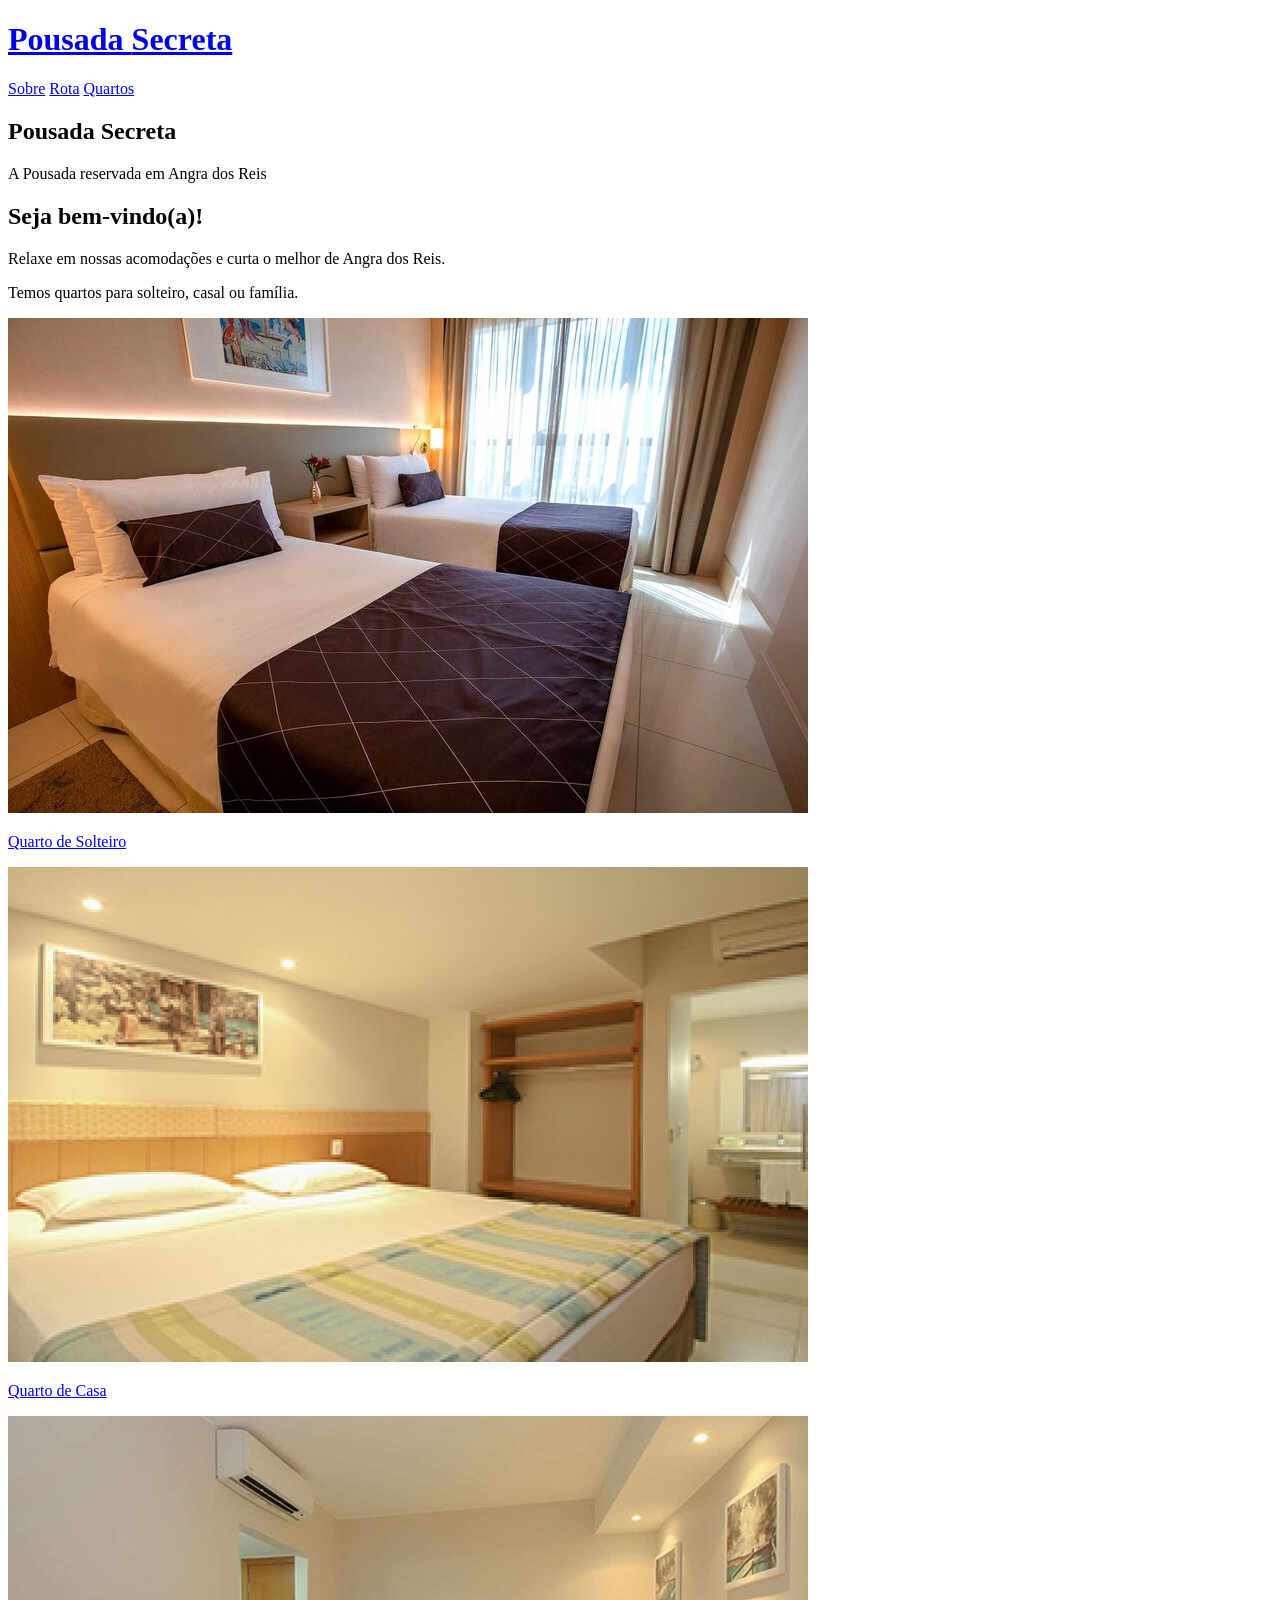
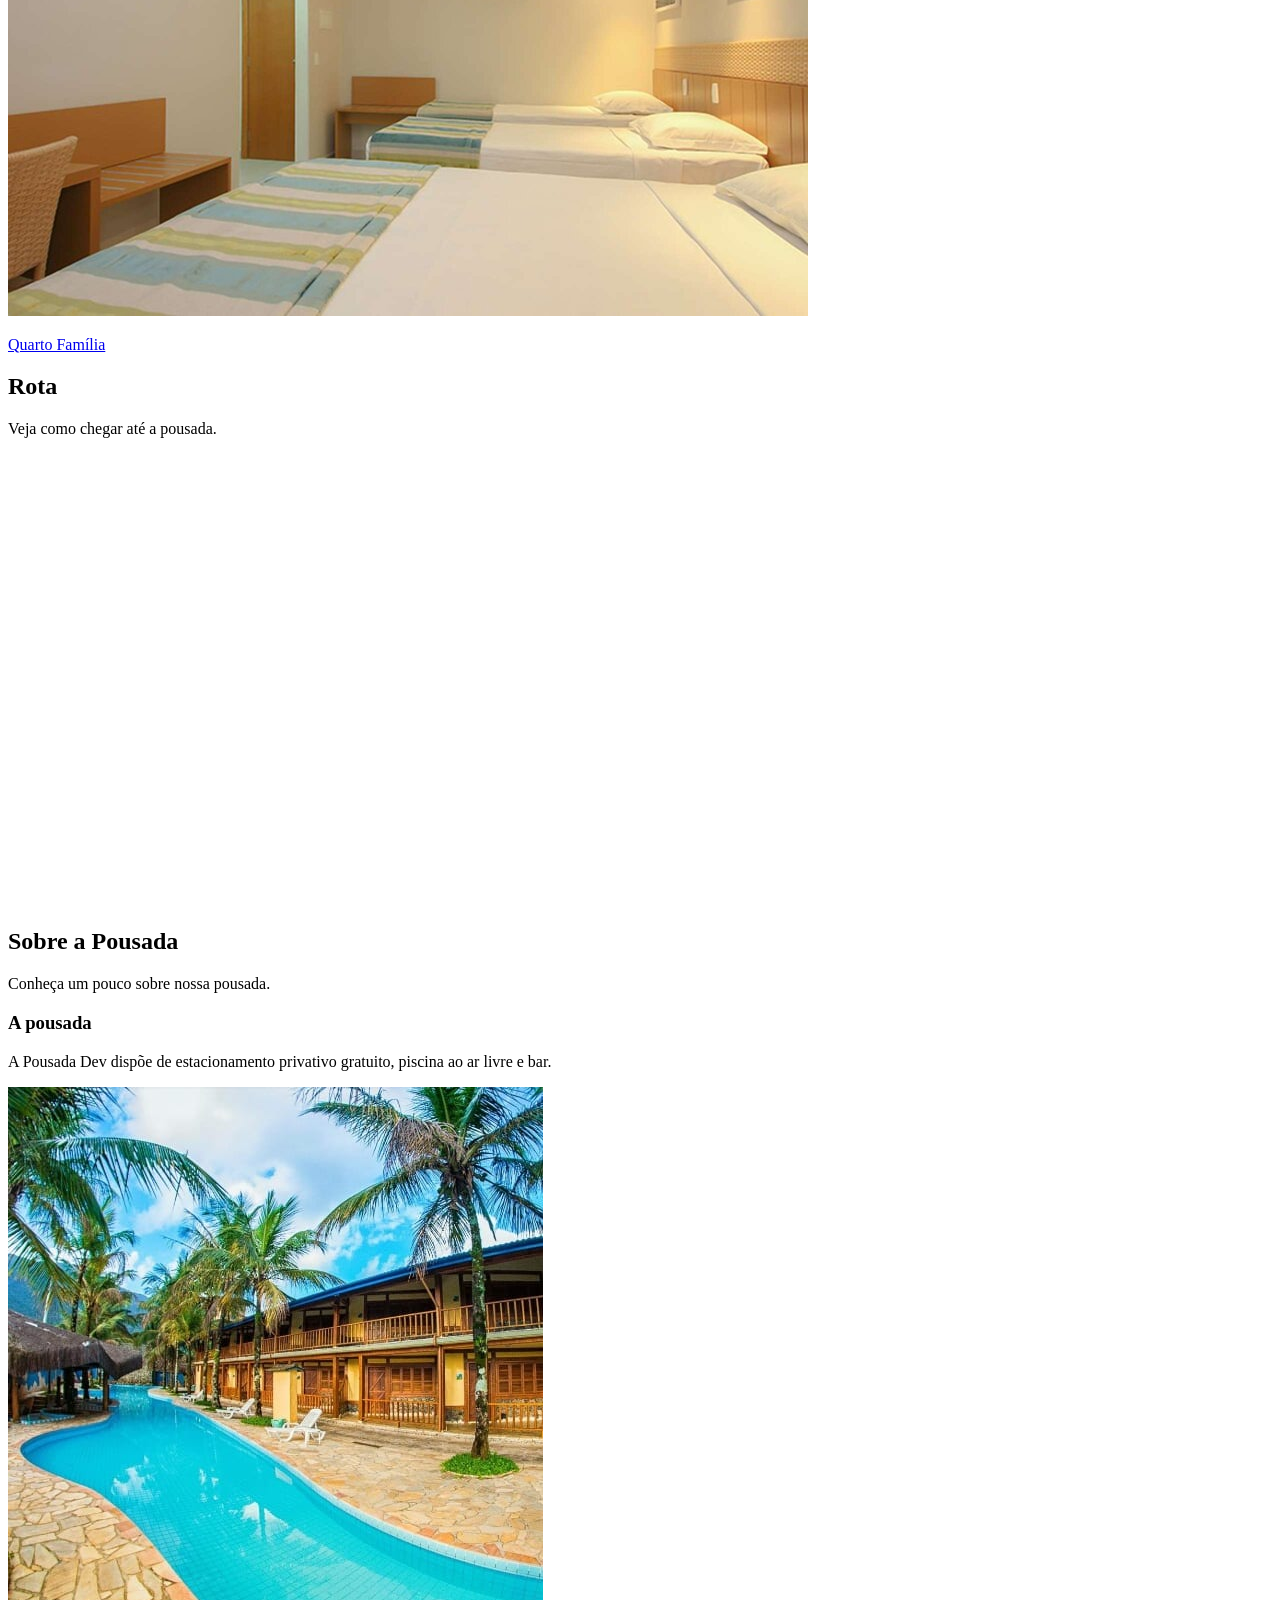
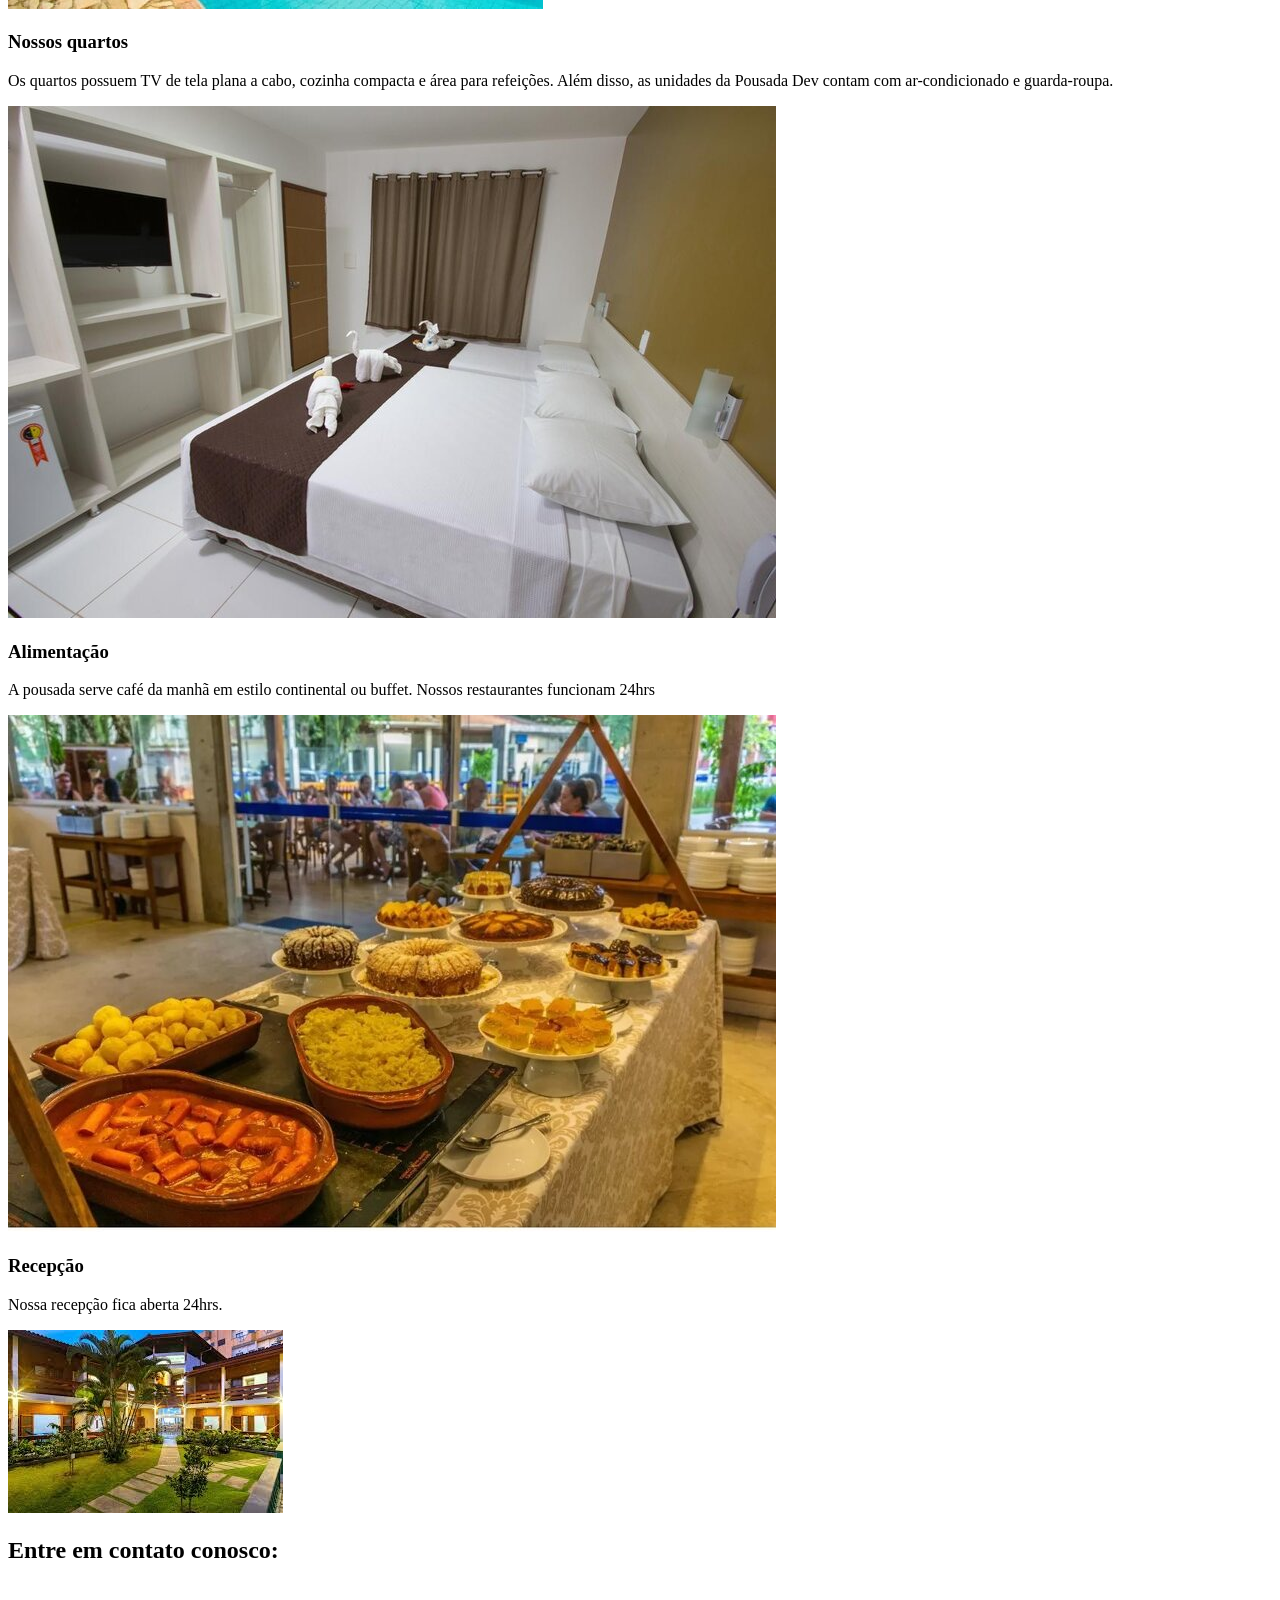
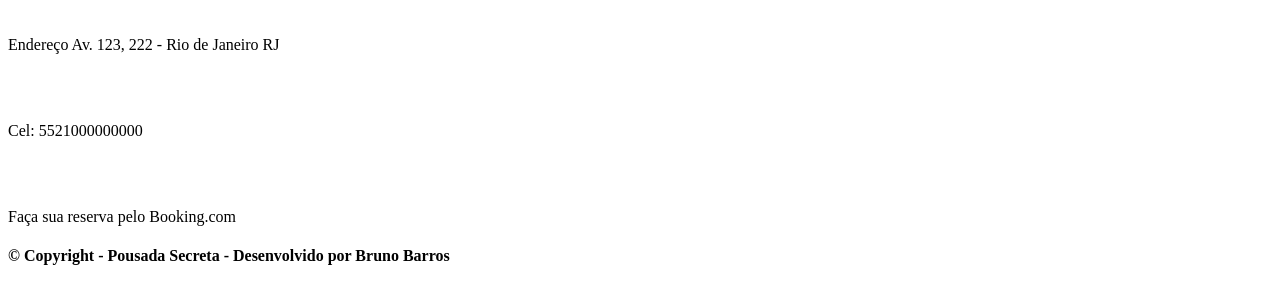
==== index.html @ 0c1446df "adicionando html do projeto ao repositório" ====
<!DOCTYPE html>
<html lang="pt-br">
<head>
    <meta charset="UTF-8">
    <meta name="viewport" content="width=device-width, initial-scale=1.0">
    <link rel="stylesheet" href="style/style.css">
    <title>Pousada Secreta</title>
</head>
<body>
    <header>
        <a href="index.html"><h1>Pousada <span>Secreta</span></h1></a>
        <nav>
            <a href="#sobre">Sobre</a>
            <a href="#rota">Rota</a>
            <a href="./pagina-quartos/quartos.html">Quartos</a>
        </nav>
    </header>
    <main>
        <section class="banner">
            <div>
                <h2>Pousada Secreta</h2>
                <p>A Pousada reservada em Angra dos Reis</p>
            </div>            
        </section>
        <section class="apresentacao">
            <div class="apresentacao-text">
                <h2>Seja bem-vindo(a)!</h2>
                <p>Relaxe em nossas acomodações e curta o melhor de Angra dos Reis.</p>
                <p>Temos quartos para solteiro, casal ou família.</p>
            </div>
            <div class="apresentacao-cards">
                <div class="card">
                    <a href="./pagina-quartos/quartos.html#quarto-solteiro-card">
                        <img src="./assets/quarto-solteiro1.jpg" alt="Quarto de Solteiro">
                        <p>Quarto de Solteiro</p>
                    </a>
                </div>
                <div class="card">
                    <a href="./pagina-quartos/quartos.html#quarto-casal-card">
                        <img src="./assets/quarto-casal1.jpg" alt="Quarto de Casal">
                        <p>Quarto de Casa</p>
                    </a>
                </div>
                <div class="card">
                    <a href="./pagina-quartos/quartos.html#quarto-familia-card">
                        <img src="./assets/quarto-familia1.jpg" alt="Quarto Família">
                        <p>Quarto Família</p>
                    </a>
                </div>
            </div>
        </section>
        <section class="rota" id="rota">
            <h2>Rota</h2>
            <p>Veja como chegar até a pousada.</p>
            <iframe src="https://www.google.com/maps/embed?pb=!1m18!1m12!1m3!1d3673.10912066254!2d-43.36525837217306!3d-22.98301451259439!2m3!1f0!2f0!3f0!3m2!1i1024!2i768!4f13.1!3m3!1m2!1s0x9bda2c2293fa63%3A0x539cb07246f0e38d!2sVia%20Parque%20Shopping!5e0!3m2!1spt-BR!2sbr!4v1790954673496!5m2!1spt-BR!2sbr" width="600" height="450" style="border:0;" allowfullscreen="" loading="lazy" referrerpolicy="strict-origin-when-cross-origin"></iframe>
        </section>
        <section class="sobre" id="sobre">
            <h2>Sobre a Pousada</h2>
            <p>Conheça um pouco sobre nossa pousada.</p>
            <div class="sobre-cards">
                <div class="card">
                    <div class="card-text">
                        <h3>A pousada</h3>
                        <p>A Pousada Dev dispõe de estacionamento privativo gratuito, piscina ao ar livre e bar.</p>
                    </div>
                    <img src="./assets/img1.jpg" alt="A Pousada">
                </div>
                <div class="card">
                    <div class="card-text">
                        <h3>Nossos quartos</h3>
                        <p>Os quartos possuem TV de tela plana a cabo, cozinha compacta e área para refeições. Além disso, as unidades da Pousada Dev contam com ar-condicionado e guarda-roupa.</p>
                    </div>
                    <img src="./assets/img2.jpg" alt="Quartos">
                </div>
                <div class="card">
                    <div class="card-text">
                        <h3>Alimentação</h3>
                        <p>A pousada serve café da manhã em estilo continental ou buffet.
                        Nossos restaurantes funcionam 24hrs</p>
                    </div>
                    <img src="./assets/img3.jpg" alt="A Pousada">
                </div>
                <div class="card">
                    <div class="card-text">
                        <h3>Recepção</h3>
                        <p>Nossa recepção fica aberta 24hrs.</p>
                    </div>
                    <img src="./assets/img5.jpg" alt="A Pousada">
                </div>
            </div>
        </section>
    </main>
    <footer>
        <section class="contato" id="contato">
            <div>
                <h2>Entre em contato conosco:</h2>
            </div>
            <div>
                <img src="./assets/icones/endereco.png" alt="Endereço">
                <p>Endereço Av. 123, 222 - Rio de Janeiro RJ</p>
            </div>
            <div>
                <img src="./assets/icones/telefone.png" alt="Telefone">
                <p>Cel: 5521000000000</p>
            </div>
            <div>
                <img src="./assets/icones/calendario.png" alt="Reserva">
                <p>Faça sua reserva pelo Booking.com</p>
            </div>

        </section>
        <section class="copyright">
            <h4>&copy; Copyright - Pousada Secreta - Desenvolvido por <span>Bruno Barros</span></h4>
        </section>

    </footer>
    
</body>
</html>
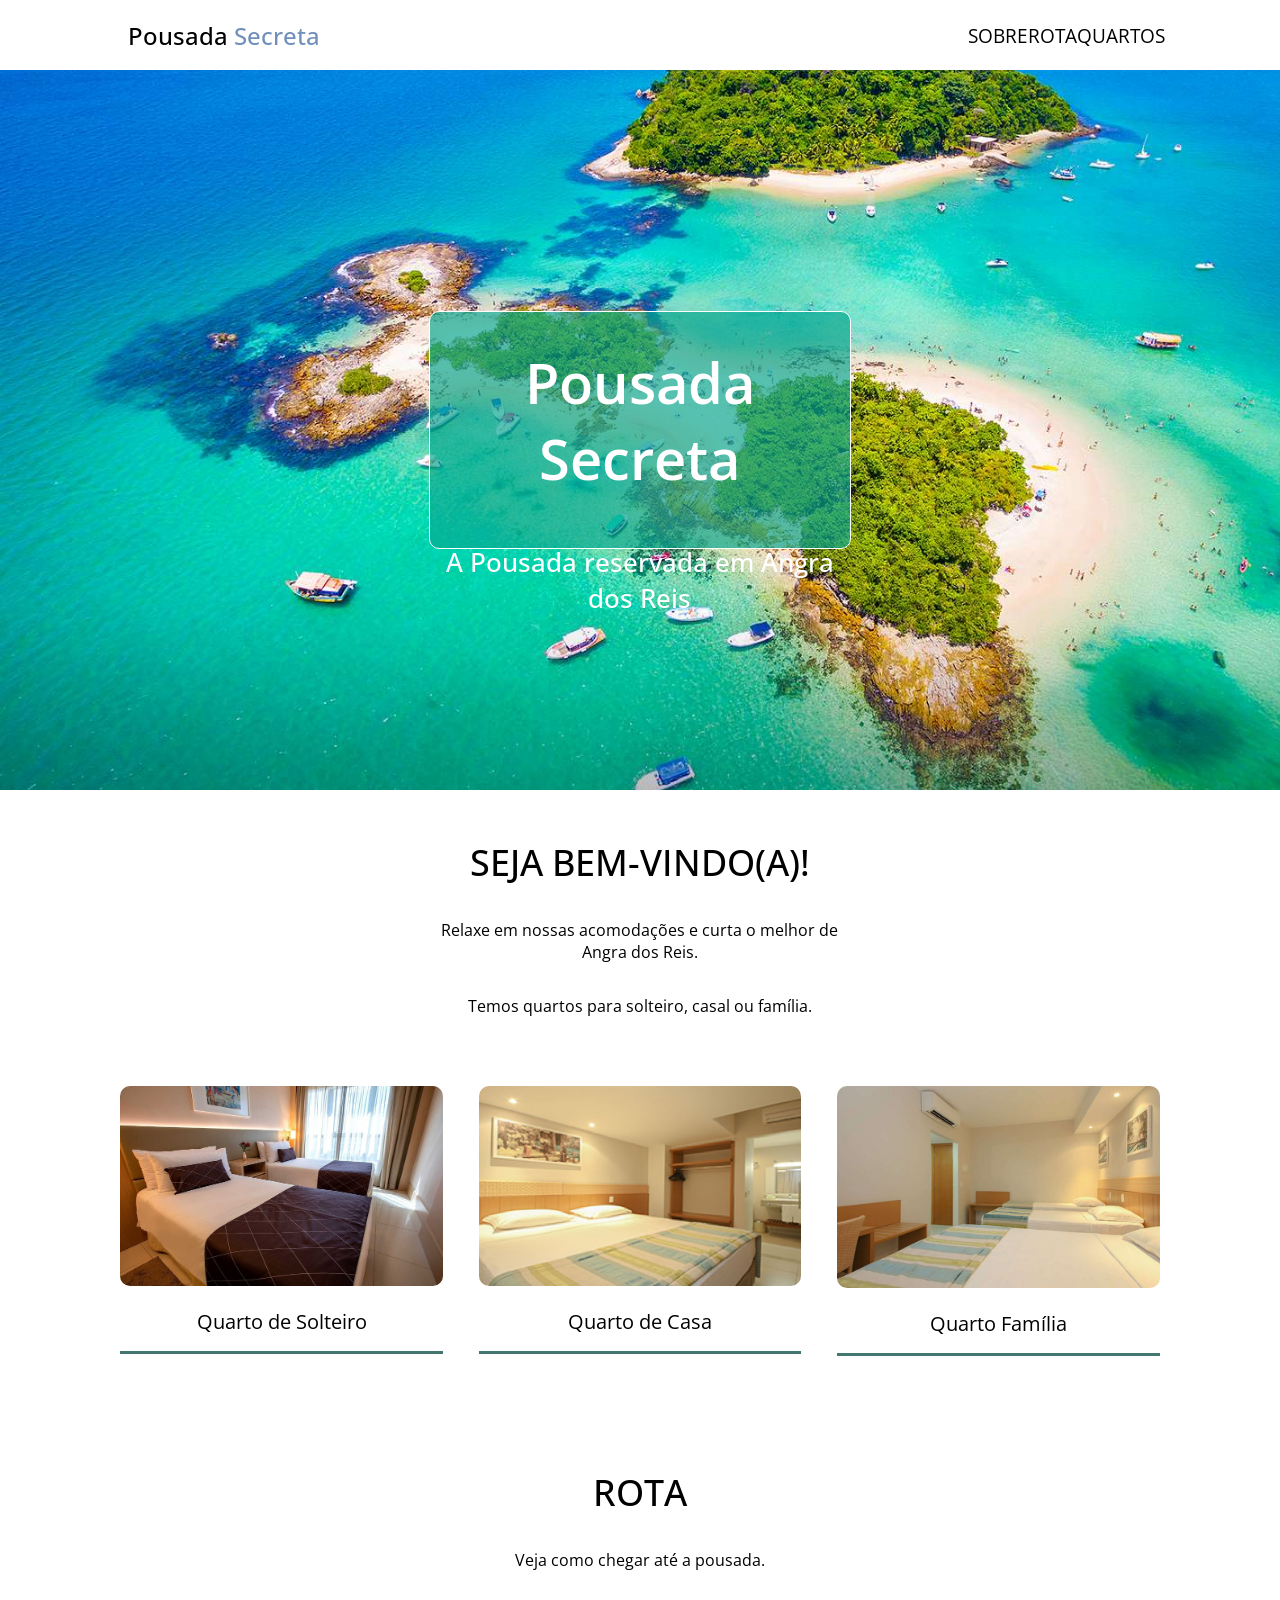
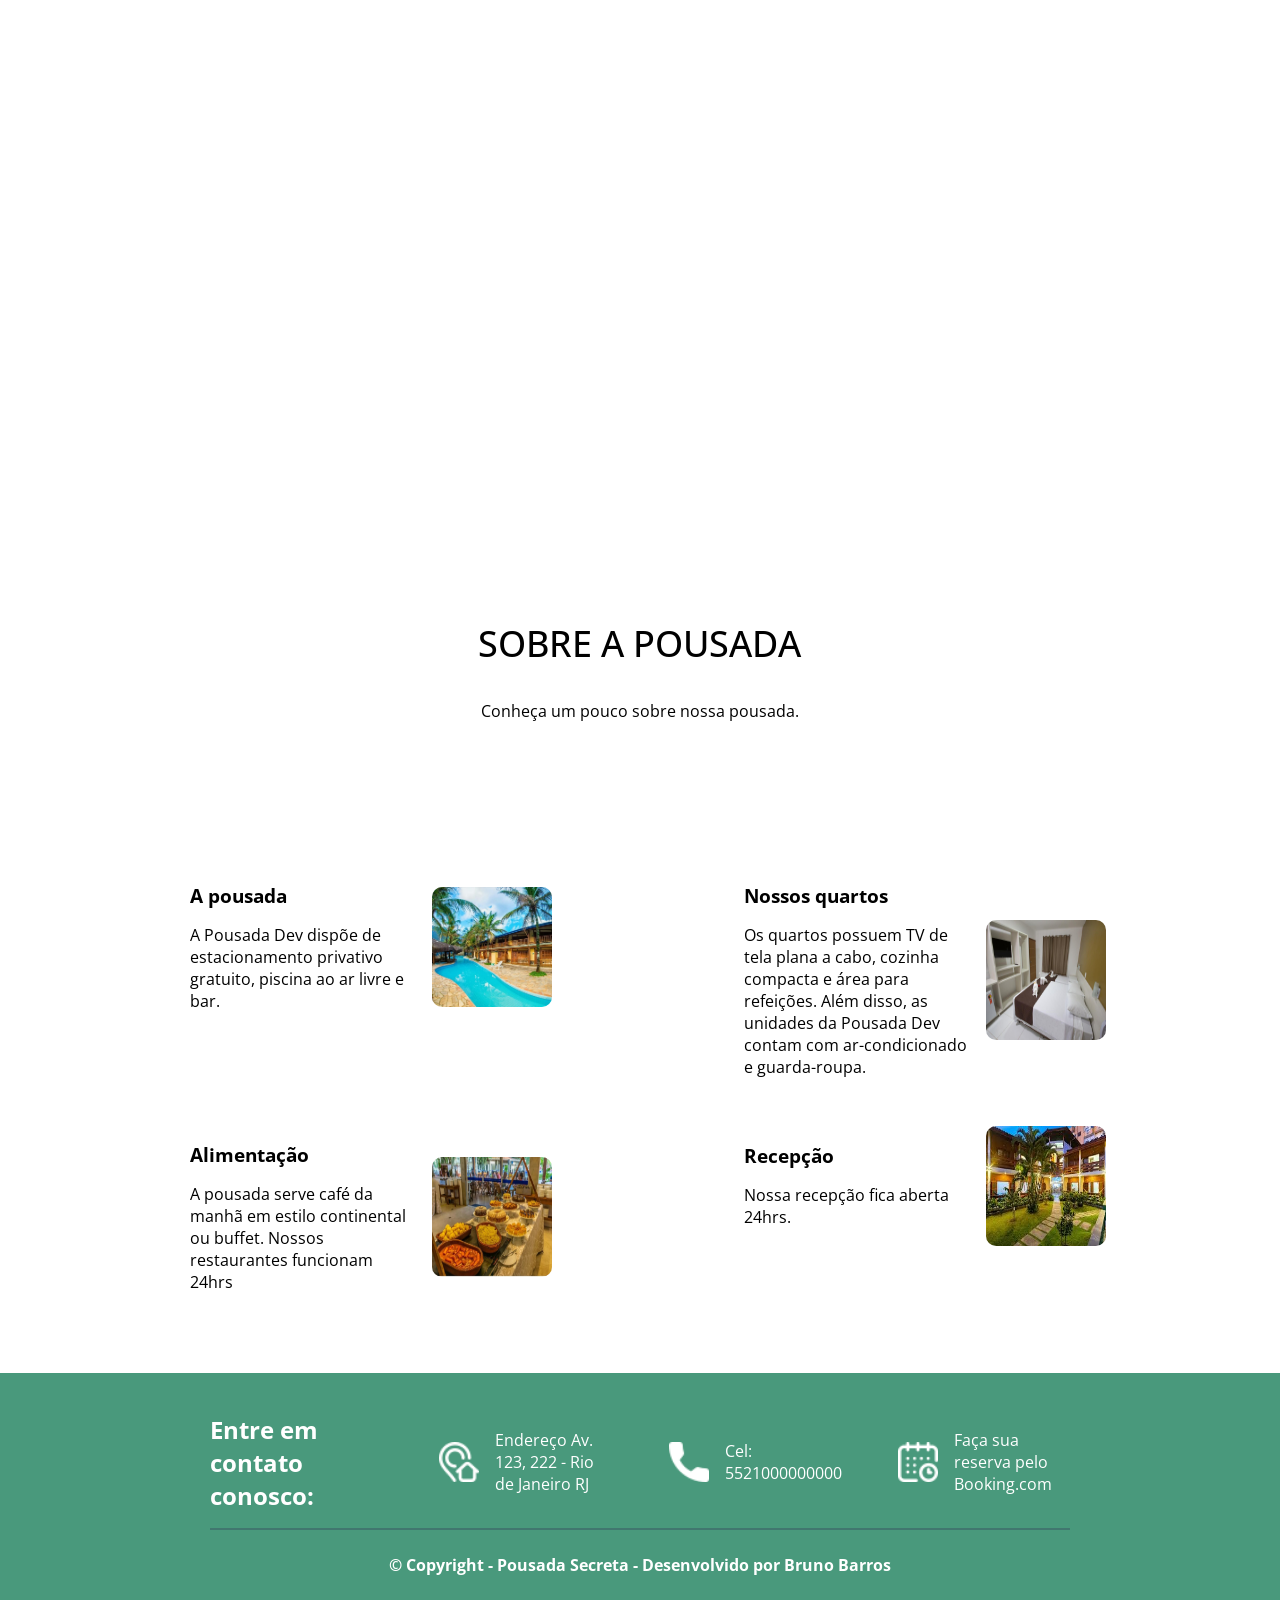
==== commit 81426a95: "adicionando estilo da primeira aba do projeto" ====
--- a/index.html
+++ b/index.html
@@ -4,6 +4,9 @@
     <meta charset="UTF-8">
     <meta name="viewport" content="width=device-width, initial-scale=1.0">
     <link rel="stylesheet" href="style/style.css">
+    <link rel="preconnect" href="https://fonts.googleapis.com">
+    <link rel="preconnect" href="https://fonts.gstatic.com" crossorigin>
+    <link href="https://fonts.googleapis.com/css2?family=Open+Sans:ital,wght@0,300..800;1,300..800&display=swap" rel="stylesheet">
     <title>Pousada Secreta</title>
 </head>
 <body>
@@ -17,13 +20,13 @@
     </header>
     <main>
         <section class="banner">
-            <div>
+            <div class="banner-text container">
                 <h2>Pousada Secreta</h2>
                 <p>A Pousada reservada em Angra dos Reis</p>
             </div>            
         </section>
         <section class="apresentacao">
-            <div class="apresentacao-text">
+            <div class="container">
                 <h2>Seja bem-vindo(a)!</h2>
                 <p>Relaxe em nossas acomodações e curta o melhor de Angra dos Reis.</p>
                 <p>Temos quartos para solteiro, casal ou família.</p>
@@ -50,29 +53,33 @@
             </div>
         </section>
         <section class="rota" id="rota">
-            <h2>Rota</h2>
-            <p>Veja como chegar até a pousada.</p>
-            <iframe src="https://www.google.com/maps/embed?pb=!1m18!1m12!1m3!1d3673.10912066254!2d-43.36525837217306!3d-22.98301451259439!2m3!1f0!2f0!3f0!3m2!1i1024!2i768!4f13.1!3m3!1m2!1s0x9bda2c2293fa63%3A0x539cb07246f0e38d!2sVia%20Parque%20Shopping!5e0!3m2!1spt-BR!2sbr!4v1790954673496!5m2!1spt-BR!2sbr" width="600" height="450" style="border:0;" allowfullscreen="" loading="lazy" referrerpolicy="strict-origin-when-cross-origin"></iframe>
+            <div class="container">
+                <h2>Rota</h2>
+                <p>Veja como chegar até a pousada.</p>
+            </div>            
+            <iframe src="https://www.google.com/maps/embed?pb=!1m18!1m12!1m3!1d3673.10912066254!2d-43.36525837217306!3d-22.98301451259439!2m3!1f0!2f0!3f0!3m2!1i1024!2i768!4f13.1!3m3!1m2!1s0x9bda2c2293fa63%3A0x539cb07246f0e38d!2sVia%20Parque%20Shopping!5e0!3m2!1spt-BR!2sbr!4v1790954673496!5m2!1spt-BR!2sbr" width="100%" height="450" style="border:0;" allowfullscreen="" loading="lazy" referrerpolicy="strict-origin-when-cross-origin"></iframe>
         </section>
         <section class="sobre" id="sobre">
-            <h2>Sobre a Pousada</h2>
-            <p>Conheça um pouco sobre nossa pousada.</p>
+            <div class="container">
+                <h2>Sobre a Pousada</h2>
+                <p>Conheça um pouco sobre nossa pousada.</p>
+            </div>
             <div class="sobre-cards">
-                <div class="card">
+                <div class="cards">
                     <div class="card-text">
                         <h3>A pousada</h3>
                         <p>A Pousada Dev dispõe de estacionamento privativo gratuito, piscina ao ar livre e bar.</p>
                     </div>
                     <img src="./assets/img1.jpg" alt="A Pousada">
                 </div>
-                <div class="card">
+                <div class="cards">
                     <div class="card-text">
                         <h3>Nossos quartos</h3>
                         <p>Os quartos possuem TV de tela plana a cabo, cozinha compacta e área para refeições. Além disso, as unidades da Pousada Dev contam com ar-condicionado e guarda-roupa.</p>
                     </div>
                     <img src="./assets/img2.jpg" alt="Quartos">
                 </div>
-                <div class="card">
+                <div class="cards">
                     <div class="card-text">
                         <h3>Alimentação</h3>
                         <p>A pousada serve café da manhã em estilo continental ou buffet.
@@ -80,7 +87,7 @@
                     </div>
                     <img src="./assets/img3.jpg" alt="A Pousada">
                 </div>
-                <div class="card">
+                <div class="cards">
                     <div class="card-text">
                         <h3>Recepção</h3>
                         <p>Nossa recepção fica aberta 24hrs.</p>
--- a/style/style.css
+++ b/style/style.css
@@ -0,0 +1,308 @@
+:root{
+    --cor-fundo-banner: #07a78fab;
+    --cor-fundo-footer: #49997c;
+    --cor-principal: #000;
+    --cor-detalhe: #41776f;
+    --cor-detalhe-topo: #708fbb;
+    --cor-branca: #fff;
+    
+}
+
+*{
+    margin: 0;
+    padding: 0;
+    box-sizing: border-box;
+    font-family: "Open Sans", sans-serif;
+    scroll-behavior: smooth;
+
+}
+
+main{
+    margin-top: 4.375rem;
+}
+
+.container{
+    width: 33%;
+    height: 200px;
+    display: flex;
+    align-items: center;
+    flex-direction: column;
+    margin: 0 auto;
+}
+
+.container h2{
+    font-size: 2.25rem;
+    color: var(--cor-principal);
+    font-weight: 500;
+    text-transform: uppercase;
+}
+
+.container p{
+    font-size: 1rem;
+    color: var(--cor-principal);
+    font-weight: 400;
+    text-align: center;
+    margin-top: 2rem;
+}
+
+/* ==========================================================================
+   Seção topo
+   ========================================================================== */
+
+header{
+    display: flex;
+    align-items: center;
+    justify-content: space-between;
+    padding: 0.5rem 10%;
+    width: 100%;
+    position: fixed;
+    top: 0;
+    background-color:var(--cor-branca);
+    height: 4.375rem;
+}
+
+header a{
+    text-decoration: none;
+    font-size: 1.2rem;
+    font-weight: 400;
+    
+}
+
+
+header a:visited{
+    color: var(--cor-principal);
+}
+
+header h1{
+    font-size: 1.5rem;
+    color: var(--cor-principal);
+    font-weight: 500;
+}
+
+header h1 span{
+    color: var(--cor-detalhe-topo);
+}
+
+header nav{
+    display: flex;
+    justify-content: space-between;
+    width: 18%;
+    text-transform: uppercase;
+}
+
+header nav a{
+    color: var(--cor-principal);
+    transition: all .3s ease-in-out;
+}
+
+header nav a:hover{
+    color: var(--cor-detalhe-topo);
+    font-size: 1.25rem;
+    font-weight: 600;
+    border-bottom: 2px solid var(--cor-detalhe-topo);
+}
+
+/* ==========================================================================
+   Seção Banner
+   ========================================================================== */
+
+.banner{
+    background-image: url(../assets/img-fundo.jpg);
+    background-size: cover;
+    background-attachment: fixed;
+    height: 80vh;
+    width: 100%;
+    display: flex;
+    align-items: center;
+    justify-content: center;
+    margin: 0 auto;
+}
+
+
+
+.banner-text{
+    height: 33%;
+    background-color: var(--cor-fundo-banner);
+    color: var(--cor-branca);
+    border: 1px solid var(--cor-branca);
+    border-radius: 10px;
+    margin: 0 auto;
+}
+
+.banner-text h2{
+    font-size: 3.5rem;
+    color: var(--cor-branca);
+    text-align: center;
+    font-weight: 600;
+    text-transform: none;
+    margin-top: 2rem;
+}
+
+.banner-text p{
+    font-size: 1.625rem;
+    font-weight: 500;
+    color: var(--cor-branca);
+    text-align: center;
+    padding: 1rem;
+}
+
+/* ==========================================================================
+   Seção Apresentação
+   ========================================================================== */
+
+.apresentacao{
+    display: flex;
+    align-items: center;
+    flex-direction: column;
+    height: 100%;
+    padding: 3rem 0;
+
+}
+
+.apresentacao-cards{
+    display: flex;
+    justify-content: space-around;
+    flex-direction: row;
+    width: 100%;
+    margin-top: 2rem;
+    padding: 1rem 8%
+}
+
+.card{
+    width: 30%;
+    height: 100%;
+    display: flex;
+    align-items: center;
+    justify-content: center;
+    flex-direction: column;
+    border-bottom: 3px solid var(--cor-detalhe);
+}
+
+.card img{
+    width: 100%;
+    height: 100%;
+    border-radius: 10px;
+}
+
+.card p{
+    font-size: 1.25rem;
+    color: var(--cor-principal);
+    text-align: center;
+    padding: 1rem;
+
+}
+
+.card a{
+    text-decoration: none;
+    font-size: 1.25rem;
+    color: var(--cor-principal);
+    transition: all .3s ease-in-out;
+}
+
+/* ==========================================================================
+   Seção Rota
+   ========================================================================== */
+
+.rota{
+    width: 100%;
+    height: 100%;
+    padding: 3rem 0;
+}
+
+/* ==========================================================================
+   Seção Sobre
+   ========================================================================== */
+
+.sobre{
+    width: 100%;
+    height: 100%;
+    padding: 3rem 0;
+}
+
+.sobre-cards{
+    display: flex;
+    justify-content: space-around;
+    flex-wrap: wrap;
+    flex-direction: row;
+    width: 100%;
+    margin-top: 2rem;
+    padding: 1rem 8%;
+    gap: 2rem;
+}
+
+.cards{
+    width: 40%;
+    height: 100%;
+    display: flex;
+    align-items: center;
+    justify-content: center;
+    flex-direction: row;
+}
+
+.cards img{
+    width: 120px;
+    height: 120px;
+    border-radius: 10px;
+}
+
+.card-text{
+    width: 60%;
+    height: 100%;
+    display: flex;
+    align-items: flex-start;
+    justify-content: space-around;
+    flex-direction: column;
+    gap: 1rem;
+    padding: 1rem;
+}
+
+/* ==========================================================================
+   Seção rodapé
+   ========================================================================== */
+
+footer{
+    width: 100%;
+    height: 100%;
+    background-color: var(--cor-fundo-footer);
+    color: var(--cor-branca);
+    display: flex;
+    align-items: center;
+    justify-content: space-around;
+    flex-direction: column;
+    padding: 1.5rem 8%;
+}
+
+.contato{
+    width: 80%;
+    height: 100%;
+    display: flex;
+    align-items: center;
+    justify-content: space-between;
+    flex-direction: row;
+    padding: 1rem 0;
+    border-bottom: 2px solid var(--cor-detalhe);
+}
+
+.contato div{
+    width: 20%;
+    height: 100%;
+    display: flex;
+    align-items: center;
+    flex-direction: row;
+}
+
+.contato div img{
+    width: 40px;
+    height: 40px;
+    margin-right: 1rem;
+}
+
+.copyright{
+    width: 100%;
+    height: 100%;
+    display: flex;
+    align-items: center;
+    justify-content: center;
+    flex-direction: row;
+    margin-top: 1.5rem;
+}
